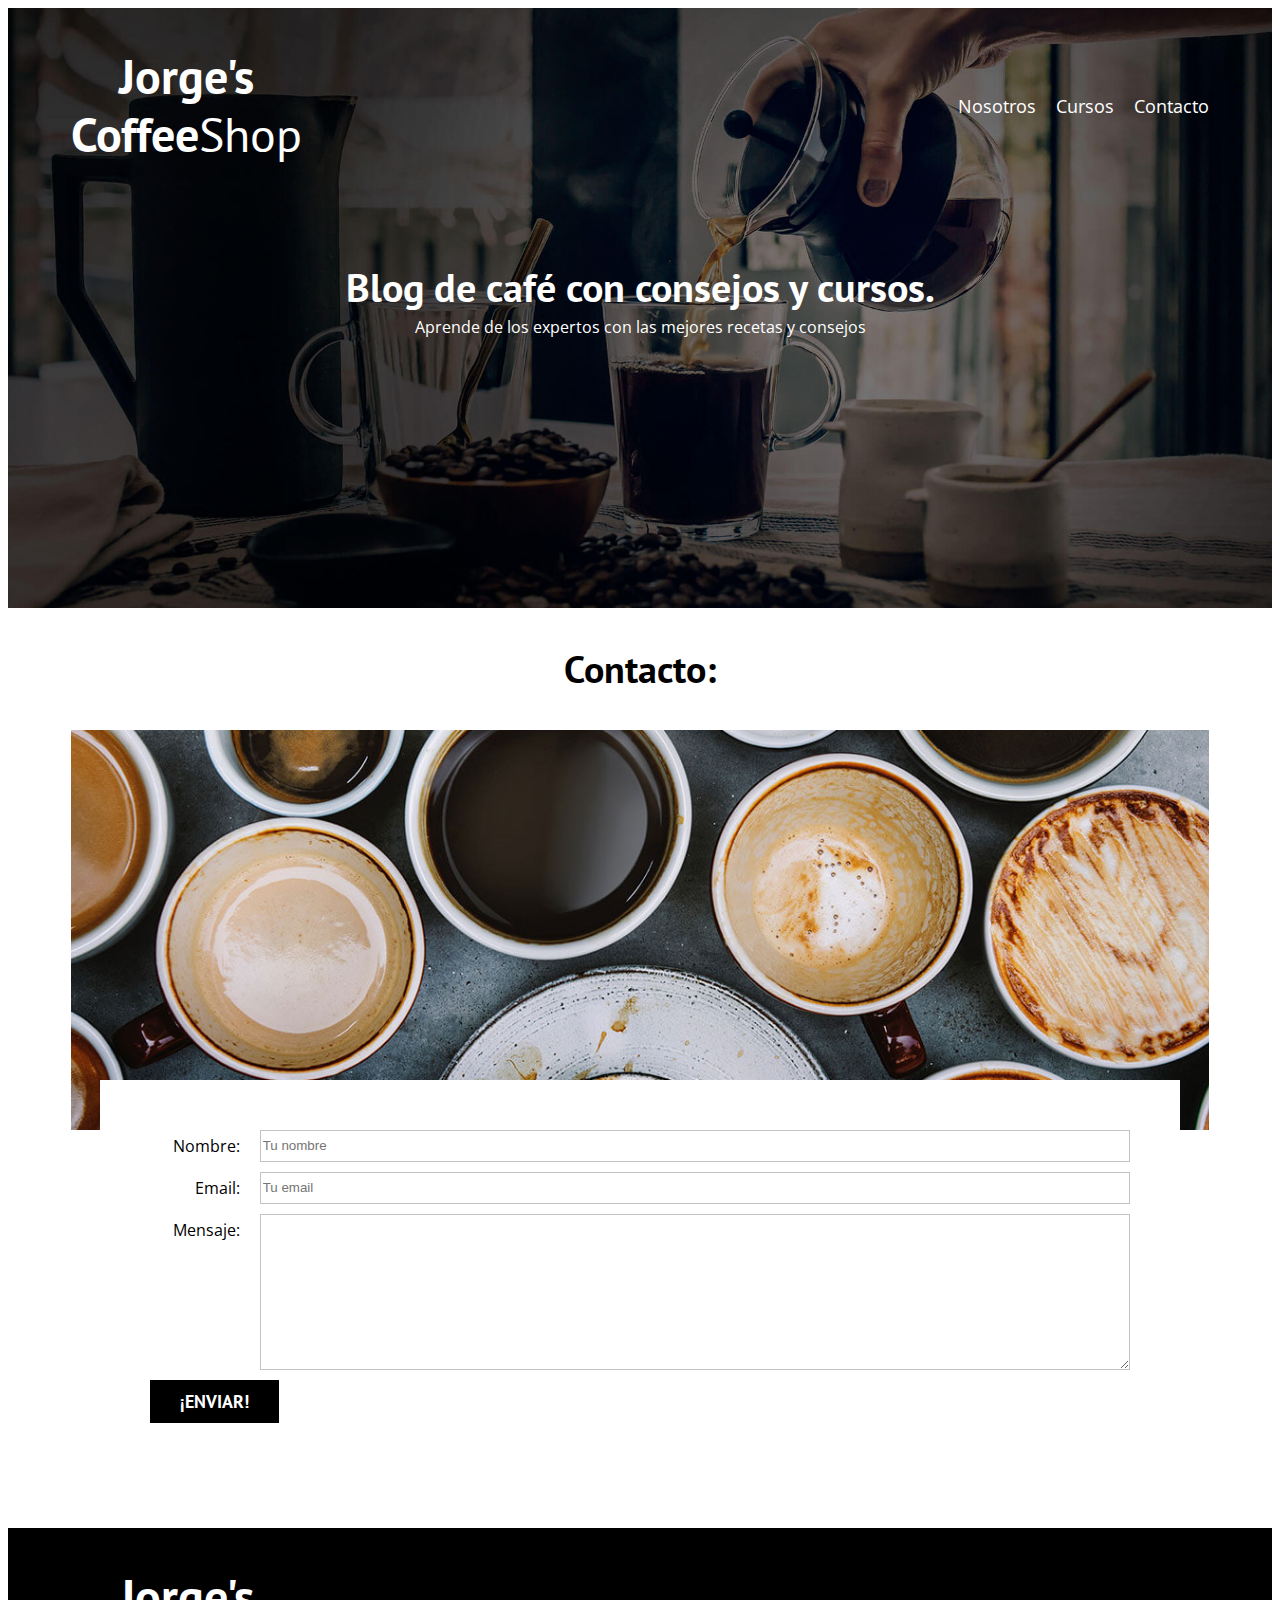
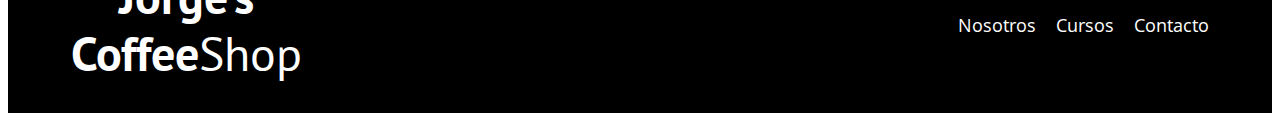
==== contact.html @ 97e53efb "Updating project" ====
<!DOCTYPE html>
<html lang="en">
<head>
    <meta charset="UTF-8">
    <meta http-equiv="X-UA-Compatible" content="IE=edge">
    <meta name="viewport" content="width=device-width, initial-scale=1.0">
    <title>Jorge's CoffeeShop</title>
    <link rel="stylesheet" href="css/normalize.css">
    <link rel="preconnect" href="https://fonts.googleapis.com">
    <link rel="preconnect" href="https://fonts.gstatic.com" crossorigin>
    <link href="https://fonts.googleapis.com/css2?family=Open+Sans&family=PT+Sans:wght@400;700&display=swap" rel="stylesheet">
    <link rel="stylesheet" href="css/styles.css">
</head>
<body>
    <header class="header">

        <div class="container">
            <div class="navbar">
                <a class="logo" href="index.html">
                    <h1 class="logo__blog no-margin text-center"><span class="logo__name">Jorge's<br>Coffee</span>Shop</h1>
                </a>

                <div class="nav">
                    <a href="about-us.html" class="nav__links">Nosotros</a>
                    <a href="courses.html" class="nav__links">Cursos</a>
                    <a href="contact.html" class="nav__links">Contacto</a>
                </div>

            </div>
        </div>
        <div class="header__text">
            <h2 class="no-margin">Blog de café con consejos y cursos.</h2>
            <p class="no-margin">Aprende de los expertos con las mejores recetas y consejos</p>
        </div>
    </header>
    <main class="container">
        <h3 class="text-center">Contacto:</h3>
        <div class="contact-bg"></div>
        <form class="form" action="">
            <div class="camp">
                <label class="camp__label" for="name">Nombre: </label>
                <input
                class="camp__field" 
                type="text" 
                placeholder="Tu nombre" 
                id="name">
            </div>
            <div class="camp">
                <label class="camp__label" for="email">Email: </label>
                <input 
                class="camp__field" 
                type="text" 
                placeholder="Tu email" 
                id="email">
            </div>
            <div class="camp">
                <label class="camp__label" for="message">Mensaje: </label>
                <textarea
                class="camp__field"  
                name="" 
                id="message" 
                cols="30" 
                rows="10"></textarea>
            </div>

            <div class="campo">
                <input 
                type="submit" 
                value="¡Enviar!" class=" button button--main">
            </div>
        </form>
    </main>

    <footer class="footer">
        <div class="container">
            <div class="navbar">
                <a class="logo" href="index.html">
                    <h1 class="logo__blog no-margin text-center"><span class="logo__name">Jorge's<br>Coffee</span>Shop</h1>
                </a>

                <div class="nav">
                    <a href="about-us.html" class="nav__links">Nosotros</a>
                    <a href="courses.html" class="nav__links">Cursos</a>
                    <a href="contact.html" class="nav__links">Contacto</a>
                </div>

            </div>
        </div>
    </footer>
</body>
</html>
---- css/styles.css ----
:root{
    --headingFont: 'PT Sans', sans-serif;
    --paragraphFont: 'Open Sans', sans-serif;
    --mainColor: #784D3C;
    --borderColor: #e1e1e1;
}

html{
    box-sizing: border-box;
    font-size: 62.5%; /* This makes that 1rem = 10px */
}

*,*:before,*:after{
    box-sizing: inherit;
}
/** Header **/
.header{
    background-image: url(../img/banner.jpg);
    height: 60rem;
    background-size: cover;
    background-repeat: no-repeat;
    background-position: center center;
}

.header__text{
    text-align: center;
    color: white;
}

@media (min-width: 768px) {
    .header__text{
        margin-top: 10rem;
    }
}

.navbar{
    padding-top: 4rem;
}
@media (min-width: 768px) {
    .navbar{
        display: flex;
        justify-content: space-between;
        align-items: center;
    }
}

.logo{
    color: white;
}

.logo__name{
    font-weight: 700;
}

.logo__blog{
    font-weight: 300;
    line-height: 1.2;
}
@media (min-width: 768px) {
    .nav{
        display: flex;
        gap: 2rem;
    }
}

.nav__links{
    display: block;
    text-align: center;
    font-size: 1.8rem;
    color: white;
}

/** Content **/

body{
    font-family: var(--paragraphFont);
    font-size: 1.6rem;
    line-height: 2;
}

@media (min-width: 768px) {
    .main-content{
        display: grid;
        grid-template-columns: 2fr 1fr;
        column-gap: 4rem;
    }
}

.entry{
    border-bottom: 0.5rem solid var(--borderColor);
    margin-bottom: 2rem;
}

.entry:last-of-type{
    border-bottom: none;
    margin-bottom: 0;
}
 /** Barra Lateral **/
.courses{
    list-style: none;
}

.widget--course{
    border-bottom: 1px solid var(--borderColor);
    margin-bottom: 2rem;
}

.widget--course:last-of-type{
    border-bottom: none;
    margin-bottom: 0;
}
.widget--course__label,
.course__label{
    font-family: var(--headingFont);
    font-weight: 700;
}

.widget--course__info{
    font-weight: 400;
}

.widget--course__info
.widget--course__label{
    font-size: 2rem;
}
/** Button **/
.button{
    display: block;
    font-family: var(--headingFont);
    color: white;
    text-align: center;
    padding: 1rem 3rem;
    font-size: 1.8rem;
    margin-bottom: 1.5rem;
    text-transform: uppercase;
    font-weight: bolder;
    border: none;
}

@media (min-width: 768px) {
    .button{
        display: inline-block;
    }

    .button:hover{
        cursor: pointer;
    }
}

.button--main{
    background-color: black;
}

.button--secundary{
    background-color: var(--mainColor);
}

/** Footer **/
.footer{
    background-color: black;
    padding-top: 3rem 0;
    padding-bottom: 3rem;
    margin-top: 4rem;

}

/** Globals **/
.container{
    max-width: 120rem;
    width: 90%;
    margin: 0 auto;
}

a {
    text-decoration: none;
}

h1,h2,h3,h4{
    font-family: var(--headingFont);
    line-height: 1.2;
}

h1{
    font-size: 4.8rem;
}

h2{
    font-size: 4rem;
}

h3{
    font-size: 3.8rem;
}

h4{
    font-size: 2.8rem;
}

img{
    max-width: 100%;
}

/** Utilities **/
.no-margin{
    margin: 0;
}

.no-padding{
    padding: 0;
}

.text-center{
    text-align: center;
}


/** -- About Us -- **/

@media (min-width: 768px) {
    .about-us{
        display: grid;
        grid-template-columns: repeat(2,1fr);
        column-gap: 3rem;
    }
}


/** -- Courses -- **/
.course{
    padding: 3rem 0;
    border-bottom: 1px solid var(--borderColor);
}

@media (min-width: 768px) {
    .course{
        display: grid;
        grid-template-columns: 1fr 2fr;
        column-gap: 2rem;
    }
}

.course:last-of-type{
    border-bottom: none;
}

/** -- Contact -- **/
.contact-bg{
    background-image: url(../img/contacto.jpg);
    height: 40rem;
    background-size: cover;
    background-repeat: no-repeat;
}

.form{
    background-color: white;
    margin: -5rem auto 0;
    width: 95%;
    padding: 5rem;
}

.camp{
    display: flex;
    margin-bottom: 1rem;
    gap: 2rem;
}

.camp__label{
    flex: 0 0 9rem;
    text-align: right;
}

.camp__field{
    flex: 1;
    border: 1px solid rgb(196, 194, 194);
}

.camp__field--textarea{

}
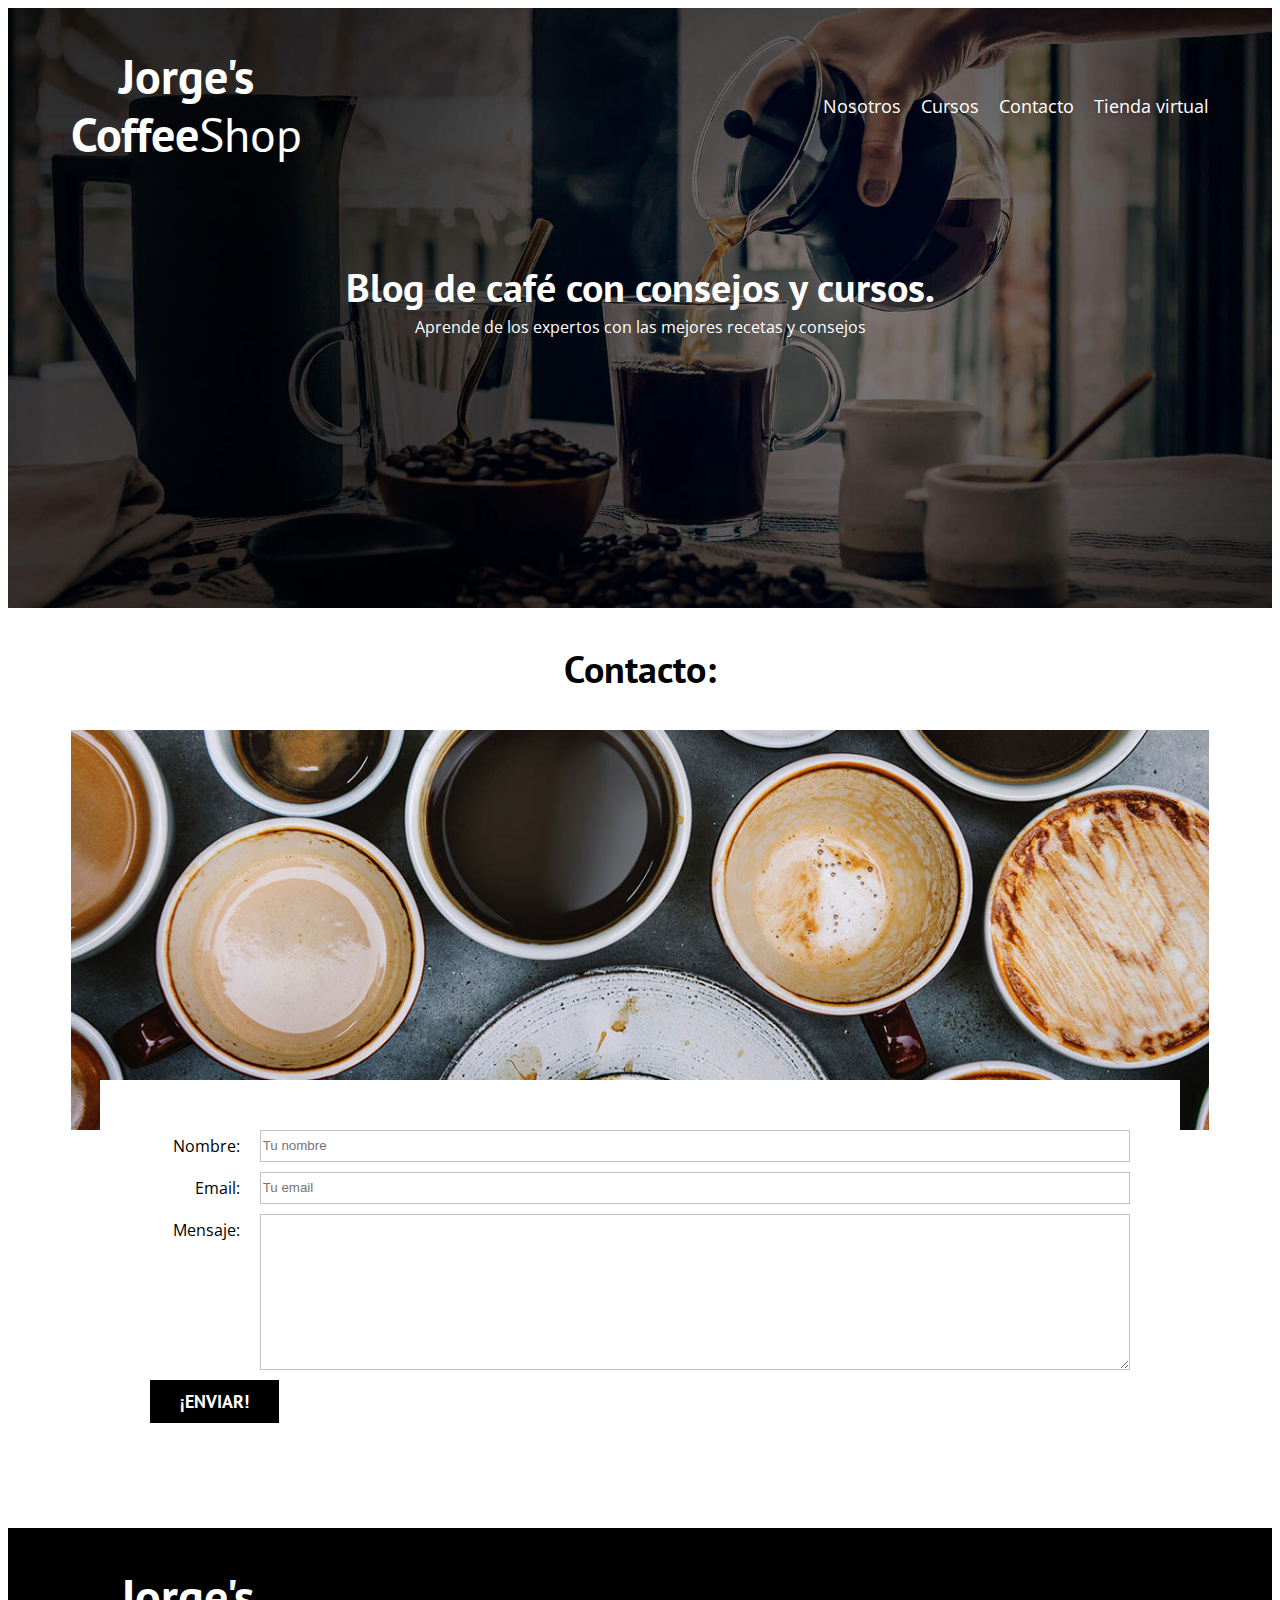
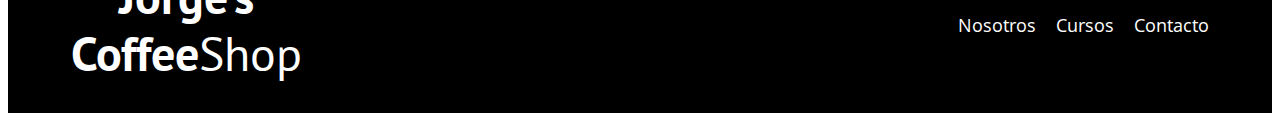
==== commit 96016b6a: "Upgrading project" ====
--- a/contact.html
+++ b/contact.html
@@ -87,5 +87,7 @@
             </div>
         </div>
     </footer>
+    <script src="js/modernizer.js"></script>
+    <script src="js/app.js"></script>
 </body>
 </html>